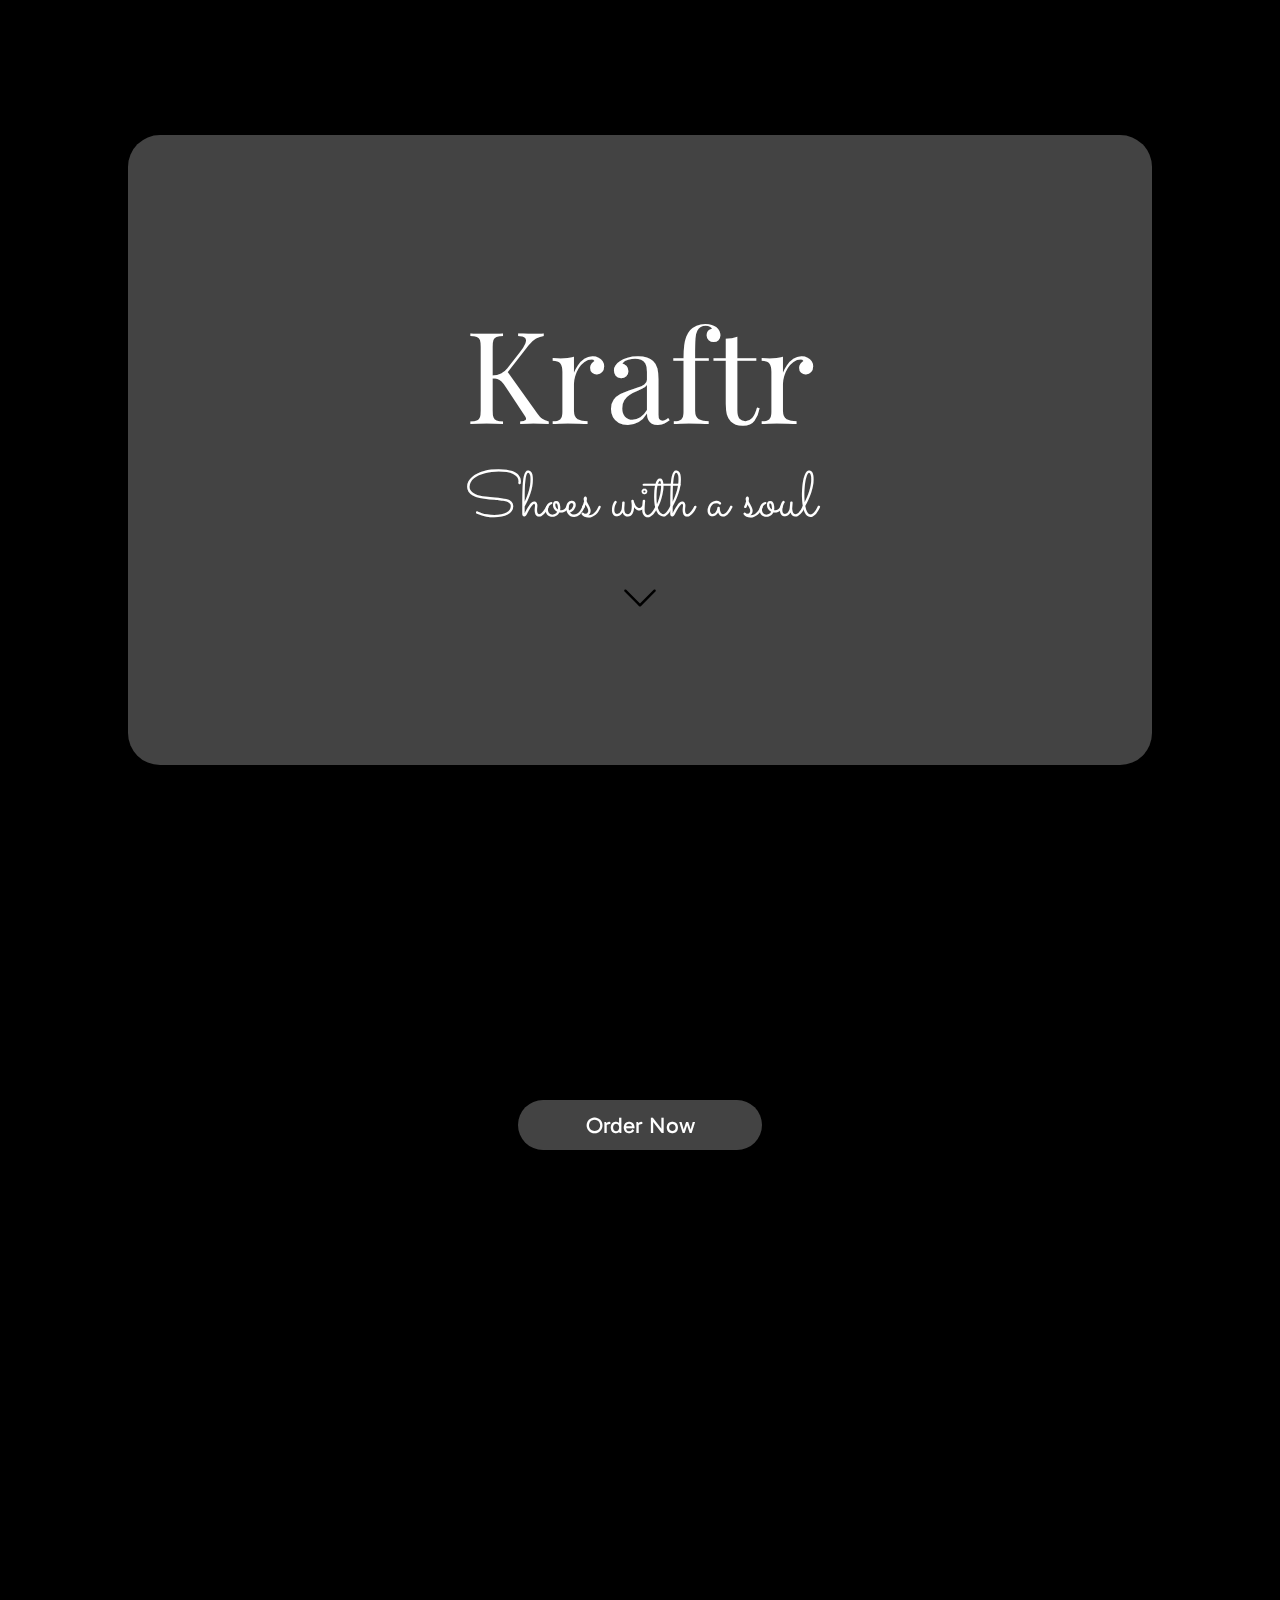
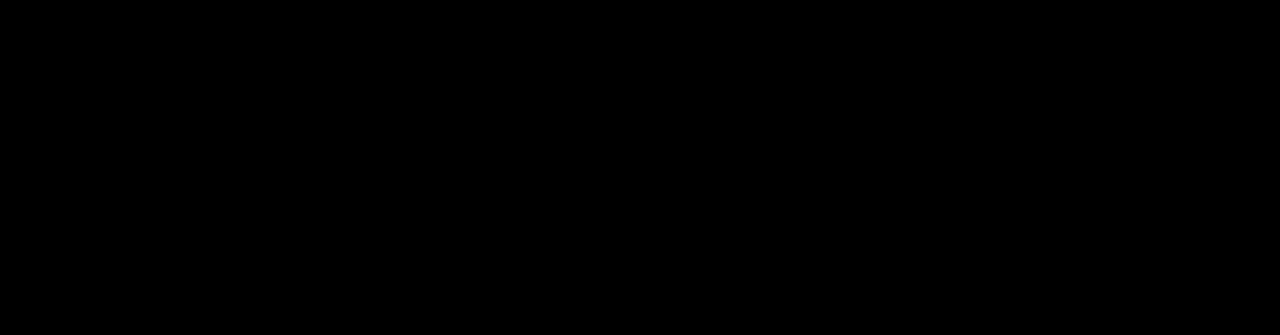
==== index.html @ 7fd2834c "working on form" ====
<!DOCTYPE html>
<html lang="en">
<head>
    <meta charset="UTF-8">
    <meta name="viewport" content="width=device-width, initial-scale=1.0">
    <title>Kraftr</title>
    <link rel="stylesheet" href="styles/index.css">
    <link rel="stylesheet" href="styles/util.css">
</head>
<body>
    <div class="splashscreen">

        <div class="splashwindow center glass rounded fadein">
            <div class="brandtitle fadeinleft">
                Kraftr
            </div>
            <div class="tagline fadeinright ">Shoes with a soul</div>
            <img src="sources/downarrow.svg" alt="" class="fadeintop bounce">
            
    </div>
    <div class="secondscreen center">
        <a href="order.html"><button class="order center rounded glass grow fadein">Order Now</button></a>
    </div>

</div>
</body>
</html>
---- styles/index.css ----
.splashscreen {
    background-image: url(../sources/IMG_9690.jpg);
    background-size: cover;
    background-position: center;
    background-repeat: no-repeat;
    background-attachment: fixed;
    width: 100%;
    z-index: -1;
    height: 200vh;
    padding-top: 15vh;
}

div > div.splashwindow{ 
    width: 80vw;
    height: 70vh;

    margin-bottom: 15vh;
    display: flex;
    justify-content: space-evenly;
    flex-direction: column;
    justify-content: center;
    align-items: center;

}
.brandtitle{
    font-size: clamp(5rem, 10vw, 10rem);
    text-align: center;
    font-family: Playfair Display;

}
.tagline{
    font-size: clamp(50px, 5vw, 100PX);
    font-family: sacramento;
}
.splashwindow img{
    width: 2rem;
    margin-top: 2rem;
    filter: sepia(1);
    position: relative;
    
}
.secondscreen{
    background-attachment: fixed;
    height: 50vh;
    width: 100vw;
    background-color: rgba(0, 0, 0, 0);
    z-index: -1;
    align-items: center;
    display: grid;
    text-align: center;
}
/*

    </div>
    </div>
*{
    margin: 0rem;
    padding: 0px;
}

body{
    background-color: #598F7F;
    height: 100vh;
    width: 100vw;
}
.outerwrapper{
    width: 100vh;
    height: 100vw;
    transform: rotate(-90deg) translateX(-100vh);
    transform-origin: top left;
    overflow-y: scroll;
    overflow-x: hidden;
    position: absolute;
}
.innerwrapper{
    transform: rotate(90deg) translateY(-100vh);
    transform-origin: top left;
    scroll-snap-type: x mandatory;
}
.slide {
    width: 100vw;
    height: 100vh;
    display: flex;
    align-items: center;
    scroll-snap-align: start;
}
.innerwrapper {
    display: flex;
    flex-direction: row;
    width: 400vw;
}
.one {
    background-image: url(../sources/1.jpg);
    background-size: cover;
    background-repeat: no-repeat;
    
}.two {background:#755851;}.three {background: #598F7F;}.four {background: #C5D8A4;}

.window{
    width: 80vw;
    height: 70vh;
    margin: auto;
    background-color: rgba(255, 255, 255, .15);  
    backdrop-filter: blur(5px);
    border-radius: 2rem;
    display: flex;
    justify-content: center;
    align-items: center;
    color: whitesmoke;
}
.brandtitle{
    font-size: clamp(5rem, 10vw, 10rem);
    text-align: center;
    font-family: Playfair Display;
}
.tagline{
    font-size: clamp(50px, 5vw, 100PX);
    font-family: sacramento;
}
.splash{
    display: flex;
    justify-content: space-evenly;
    flex-direction: column;

}
button{
    width: clamp(150px, 19vw, 250px);
    height: clamp(50px, 5vh, 71px);
    background-color: black;
    border-width: 0px;
    border-radius: 10px;
    color: wheat;
    font-family: Gabarito;
    font-size: 1.4rem;
}*?
---- styles/util.css ----
@import url('https://fonts.googleapis.com/css2?family=Fira+Sans&family=Gabarito:wght@400;500&family=Lora&family=Martian+Mono&family=Pixelify+Sans&family=Playfair+Display:ital,wght@0,400;1,600&family=Sacramento&display=swap');

*{
    transition: all 0.2s ease-in-out;
}

:root{
    --bgcolor: #000000;
    --fontcolor: #ffffff;
    --glasscolor: #84848482;
}

body{
    margin: 0px;
    padding: 0px;
    background-color: var(--bgcolor);
    height: 100vh;
    width: 100vw;
    color: var(--fontcolor);
}
.center{
    margin-right: auto;
    margin-left: auto;
}
.glass{
    background-color: var(--glasscolor);
    backdrop-filter: blur(5px);
}
.rounded{
    border-radius: 2rem;
    border-width: 0px;
}
.fadeinleft{
    animation: fadeinleft 2s ease-in-out both;
}
.fadeinright{
    animation: fadeinright 2s ease-in-out both;
}
.fadeintop{
    animation: fadeintop 2s ease-in-out both;
}
.fadein{
    animation: fadein 2s ease-in-out  both;
}
@keyframes fadeinleft {
    0% {
        opacity: 0;
        transform: scale(0.8) translateX(-100px);
    }
    100%{
        opacity: 1;

        transform: scale(1) translateX(0px);
    }
}
@keyframes fadeinright {
    0% {
        opacity: 0;
        transform: scale(0.8) translateX(100px);
    }
    100%{
        opacity: 1;
        transform: scale(1) translateX(0px);
    }
}
@keyframes fadeintop {
    0% {
        opacity: 0;
        transform: scale(0.8) translateY(100px);
    }
    100%{
        opacity: 1;
        transform: scale(1) translateY(0px);
    }
}
@keyframes fadein {
    0% {
        opacity: 0;
        transform: scale(0.8);
    }
    100%{
        opacity: 1;
        transform: scale(1) ;
    }
}
button.grow:hover{
    transform: scale(1.1);
}
button.grow:hover{
    transform: scale(1.1);
}
button{
    width: clamp(150px, 19vw, 250px);
    height: clamp(50px, 5vh, 71px);
    background-color: var(--bgcolor);
    border-width: 0px;
    color: var(--fontcolor);
    font-family: Gabarito;
    font-size: 1.4rem;
    transition: ease-in-out 0.25s;
    /* position: relative; */
}
button:hover{
    color: var(--bgcolor);
    background-color: var(--fontcolor);
}

.bounce{
    animation: bounce 1s ease-in-out 3s infinite;
}
@keyframes bounce {
    0%{
        transform: translateY(0px);
    }
    33%{
        transform: translateY(-10px);
    }
    66%{
        transform: translateY(10px);
    }
    100%{
        transform: translateY(0px);
    }
}
.nomarginnopad{
    margin: 0;
    padding: 0;
}
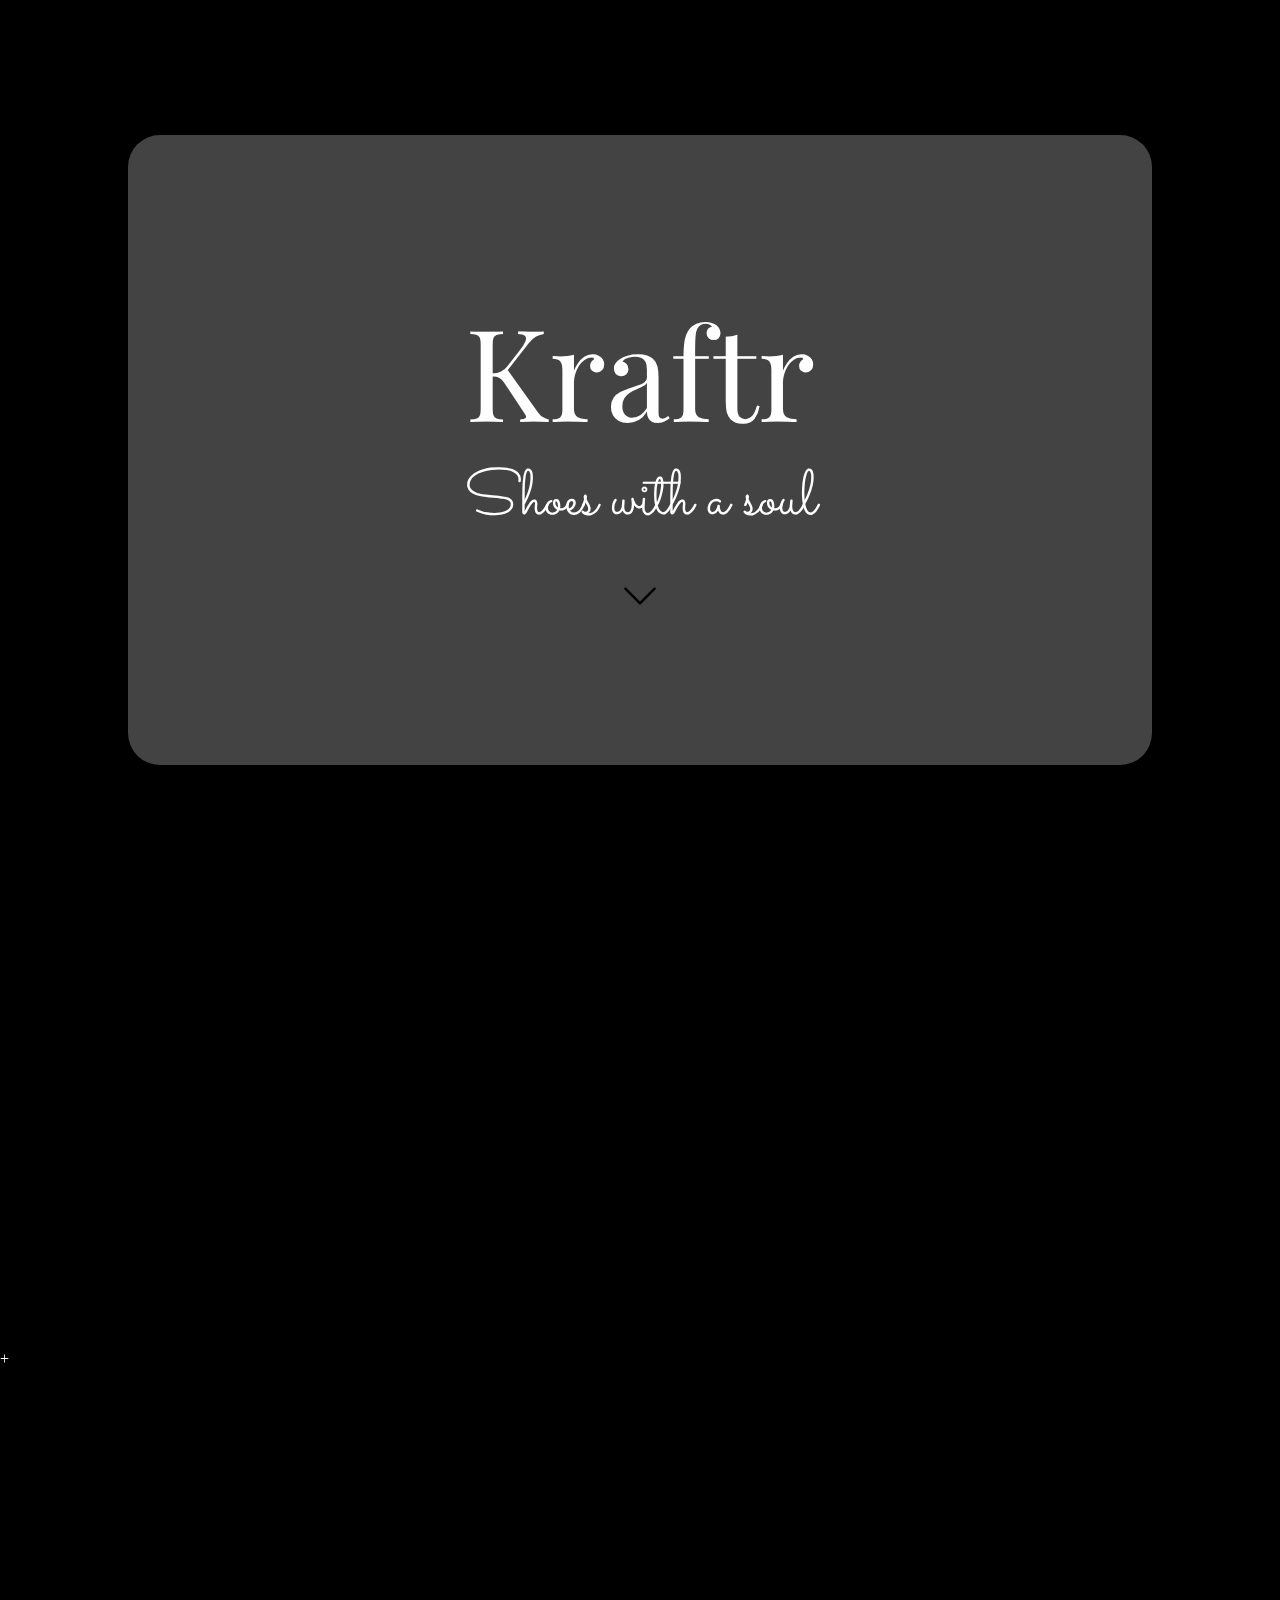
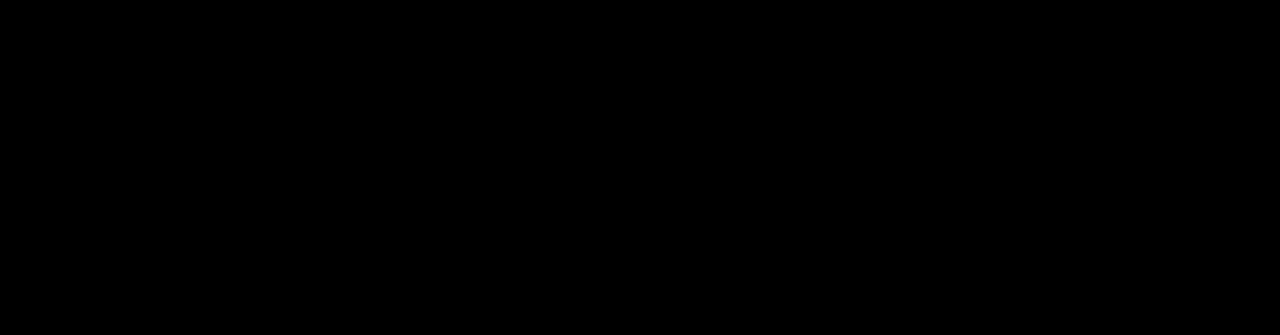
==== commit a8b5ab72: "smoother animations" ====
--- a/index.html
+++ b/index.html
@@ -6,22 +6,24 @@
     <title>Kraftr</title>
     <link rel="stylesheet" href="styles/index.css">
     <link rel="stylesheet" href="styles/util.css">
+    <script defer src="scripts/index.js"></script>
 </head>
 <body>
-    <div class="splashscreen">
+    <div class="splashscreen"> <!--This is the div that contains the background image-->
 
-        <div class="splashwindow center glass rounded fadein">
+        <div class="splashwindow center glass rounded hidden">
             <div class="brandtitle fadeinleft">
                 Kraftr
             </div>
             <div class="tagline fadeinright ">Shoes with a soul</div>
-            <img src="sources/downarrow.svg" alt="" class="fadeintop bounce">
+            <a href="/index.html#secondscreen"><img src="sources/downarrow.svg" alt="" class="fadeintop bounce"></a>
             
     </div>
-    <div class="secondscreen center">
-        <a href="order.html"><button class="order center rounded glass grow fadein">Order Now</button></a>
+    <div class="secondscreen center hidden" id="secondscreen"><!--Transparent scrollable div that only contains the order button-->
+        <a href="orderform.html"><button class="order center rounded glass grow hidden">Order Now</button></a>
     </div>
 
+    +
 </div>
 </body>
 </html>--- a/styles/index.css
+++ b/styles/index.css
@@ -1,6 +1,4 @@
-
-
-.splashscreen {
+.splashscreen {/* The splashscreen is a div with a zindex of -, i.e, under all other elements. It has a background of an image, and the link is above, if you want to change it. */
     background-image: url(../sources/IMG_9690.jpg);
     background-size: cover;
     background-position: center;
@@ -34,14 +32,14 @@
     font-size: clamp(50px, 5vw, 100PX);
     font-family: sacramento;
 }
-.splashwindow img{
+.splashwindow img{   /* This selector works for the down arrow png under  the tagline */
     width: 2rem;
     margin-top: 2rem;
     filter: sepia(1);
     position: relative;
-    
+ 
 }
-.secondscreen{
+.secondscreen{    /* This selector works for the transparent lower window with the order button */
     background-attachment: fixed;
     height: 50vh;
     width: 100vw;
@@ -50,11 +48,9 @@
     align-items: center;
     display: grid;
     text-align: center;
+
 }
-/*
-
-    </div>
-    </div>
+/*  Here is some archived code with values you can use as jumping off points.
 *{
     margin: 0rem;
     padding: 0px;
--- a/styles/util.css
+++ b/styles/util.css
@@ -1,15 +1,22 @@
+/* This file is an external utility css. remember to link to all webpages. only the most barebones css is written here. and remember to modularise any styles you put here. ex. you should be able to give class ="glass rounded center" and the element will behave so. try to keep reusable css here. */
+
+/* DO NOT modify any styles already here without notifying me. but you are allowed to add new classes and styles as you see fit. */
 @import url('https://fonts.googleapis.com/css2?family=Fira+Sans&family=Gabarito:wght@400;500&family=Lora&family=Martian+Mono&family=Pixelify+Sans&family=Playfair+Display:ital,wght@0,400;1,600&family=Sacramento&display=swap');
+/*Importing fonts from google fonts. If you need to add a new font then you need to make sure the fonts mentioned here are also added. */
 
 *{
     transition: all 0.2s ease-in-out;
 }
-
+/* This property causes all elements to smoothly transition between two states */
 :root{
     --bgcolor: #000000;
     --fontcolor: #ffffff;
     --glasscolor: #84848482;
 }
-
+html {
+    scroll-behavior: smooth;
+  }
+/* Enables smooth scroll when a button is clicked to go to a section */
 body{
     margin: 0px;
     padding: 0px;
@@ -22,6 +29,11 @@
     margin-right: auto;
     margin-left: auto;
 }
+.centertext{
+    text-align: center;
+    vertical-align: middle;
+}
+
 .glass{
     background-color: var(--glasscolor);
     backdrop-filter: blur(5px);
@@ -32,17 +44,7 @@
 }
 .fadeinleft{
     animation: fadeinleft 2s ease-in-out both;
-}
-.fadeinright{
-    animation: fadeinright 2s ease-in-out both;
-}
-.fadeintop{
-    animation: fadeintop 2s ease-in-out both;
-}
-.fadein{
-    animation: fadein 2s ease-in-out  both;
-}
-@keyframes fadeinleft {
+}@keyframes fadeinleft {
     0% {
         opacity: 0;
         transform: scale(0.8) translateX(-100px);
@@ -53,7 +55,9 @@
         transform: scale(1) translateX(0px);
     }
 }
-@keyframes fadeinright {
+.fadeinright{
+    animation: fadeinright 2s ease-in-out both;
+}@keyframes fadeinright {
     0% {
         opacity: 0;
         transform: scale(0.8) translateX(100px);
@@ -63,7 +67,9 @@
         transform: scale(1) translateX(0px);
     }
 }
-@keyframes fadeintop {
+.fadeintop{
+    animation: fadeintop 2s ease-in-out both;
+}@keyframes fadeintop {
     0% {
         opacity: 0;
         transform: scale(0.8) translateY(100px);
@@ -73,7 +79,9 @@
         transform: scale(1) translateY(0px);
     }
 }
-@keyframes fadein {
+.fadein{
+    animation: fadein 2s ease-in-out  both;
+}@keyframes fadein {
     0% {
         opacity: 0;
         transform: scale(0.8);
@@ -83,12 +91,11 @@
         transform: scale(1) ;
     }
 }
+
 button.grow:hover{
     transform: scale(1.1);
 }
-button.grow:hover{
-    transform: scale(1.1);
-}
+
 button{
     width: clamp(150px, 19vw, 250px);
     height: clamp(50px, 5vh, 71px);
@@ -107,8 +114,7 @@
 
 .bounce{
     animation: bounce 1s ease-in-out 3s infinite;
-}
-@keyframes bounce {
+}@keyframes bounce {
     0%{
         transform: translateY(0px);
     }
@@ -125,4 +131,15 @@
 .nomarginnopad{
     margin: 0;
     padding: 0;
+}
+.hidden{
+    opacity: 0;
+    transition: all 1s;
+    transform: translateX(-100px);
+    filter: blur(10px);
+}
+.show{
+    opacity: 1;
+    transform: translateX(0px);
+    filter: blur(0px);
 }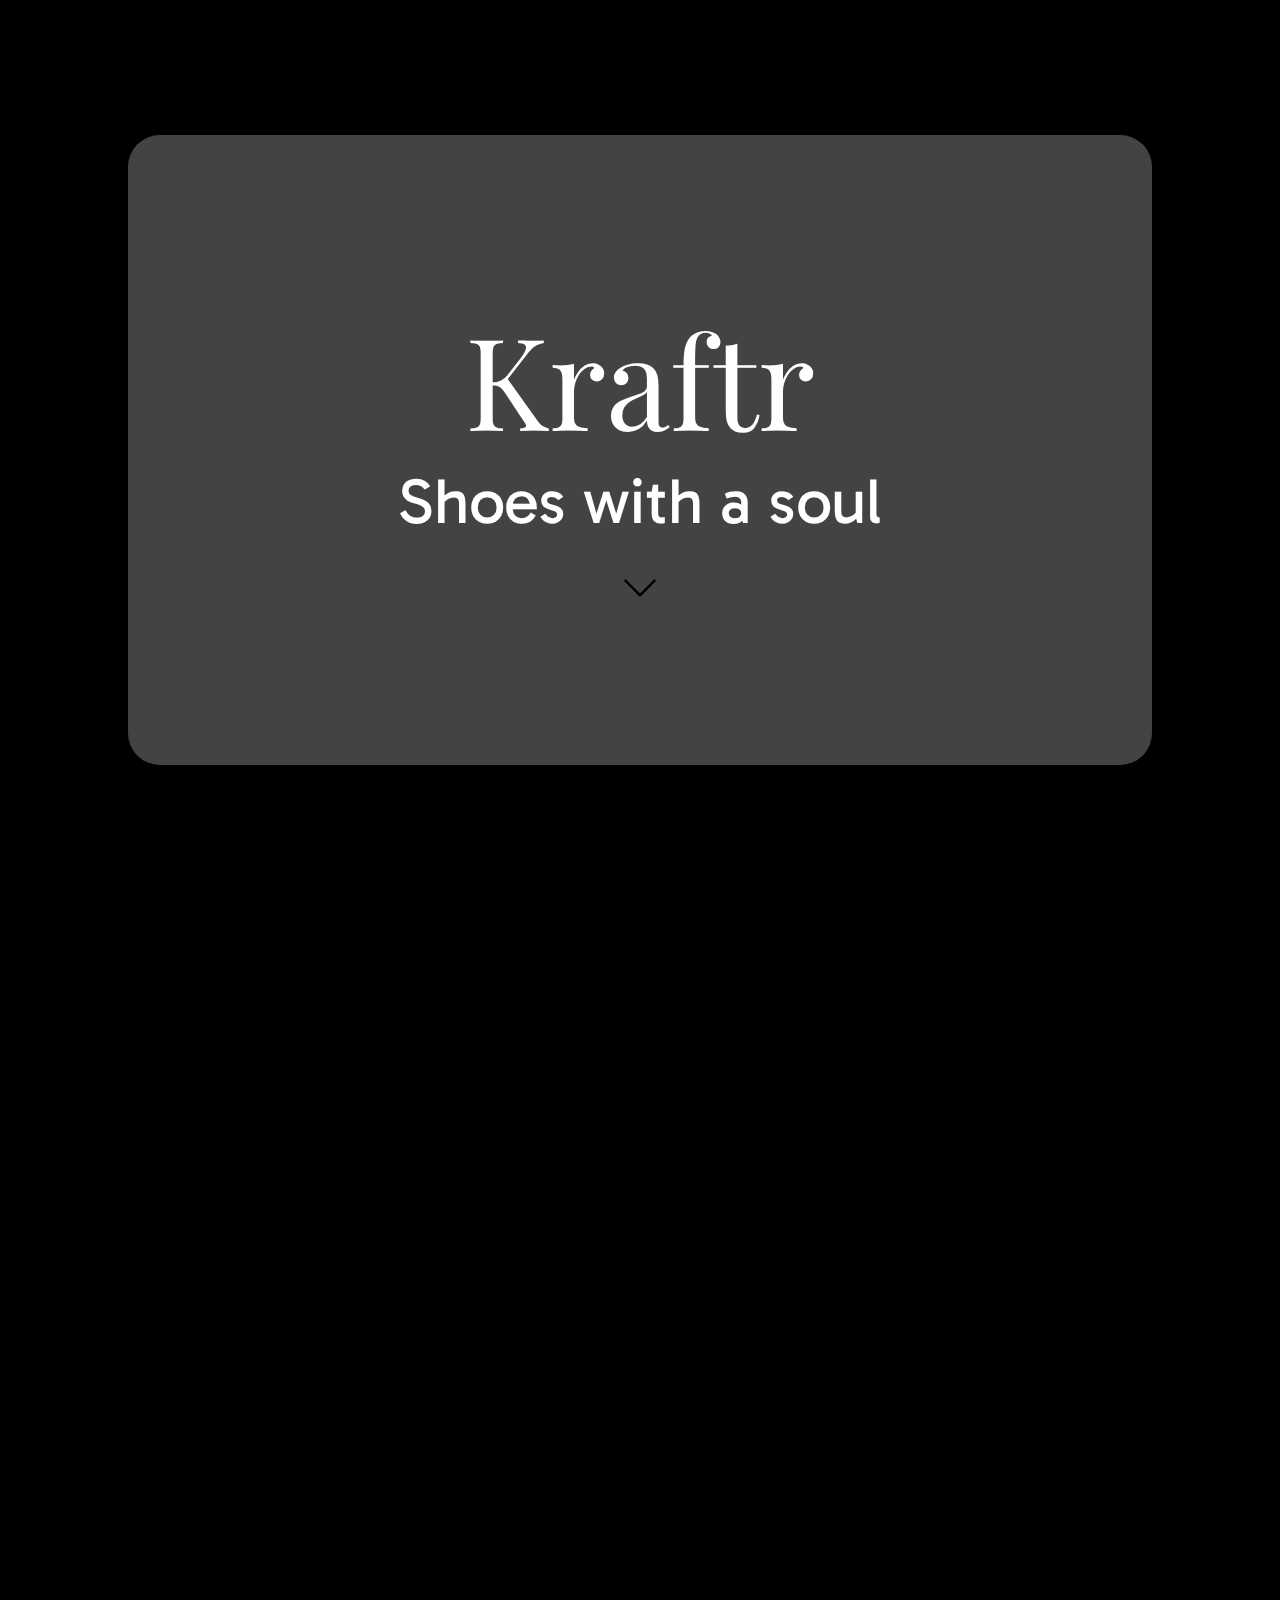
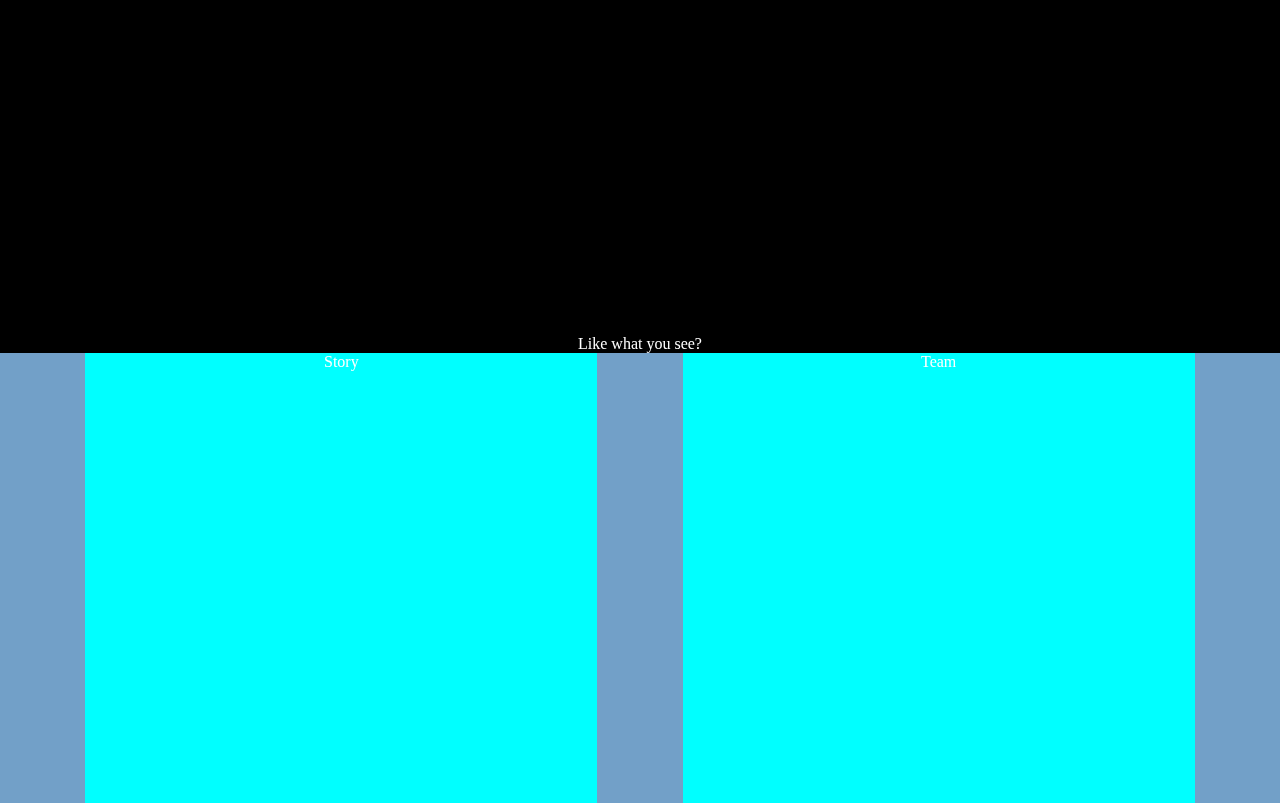
==== commit ef7e8adf: "class list and scroll down button" ====
--- a/index.html
+++ b/index.html
@@ -11,19 +11,22 @@
 <body>
     <div class="splashscreen"> <!--This is the div that contains the background image-->
 
-        <div class="splashwindow center glass rounded hidden">
-            <div class="brandtitle fadeinleft">
-                Kraftr
-            </div>
-            <div class="tagline fadeinright ">Shoes with a soul</div>
-            <a href="/index.html#secondscreen"><img src="sources/downarrow.svg" alt="" class="fadeintop bounce"></a>
-            
+            <div class="splashwindow center glass rounded hidden child">
+                <div class="brandtitle fadeinleft">
+                    Kraftr
+                </div>
+                <div class="tagline fadeinright ">Shoes with a soul</div>
+                <a href="/index.html#secondscreen"><img src="sources/downarrow.svg" alt="" class="fadeintop bounce"></a>
+                
+        </div>
+        <div class="secondscreen center hidden child" id="secondscreen"><!--Transparent scrollable div that only contains the order button-->
+            <a href="orderform.html"><button class="order center rounded glass grow hidden">Order Now</button></a>
+        </div>
     </div>
-    <div class="secondscreen center hidden" id="secondscreen"><!--Transparent scrollable div that only contains the order button-->
-        <a href="orderform.html"><button class="order center rounded glass grow hidden">Order Now</button></a>
+    <div class="center centertext">Like what you see?</div>
+    <div class="storyandteam">
+        <div class="storypanel centertext">Story</div>
+        <div class="teampanel centertext">Team</div>
     </div>
-
-    +
-</div>
 </body>
 </html>--- a/styles/index.css
+++ b/styles/index.css
@@ -30,7 +30,7 @@
 }
 .tagline{
     font-size: clamp(50px, 5vw, 100PX);
-    font-family: sacramento;
+    font-family: gabarito;
 }
 .splashwindow img{   /* This selector works for the down arrow png under  the tagline */
     width: 2rem;
@@ -49,6 +49,18 @@
     display: grid;
     text-align: center;
 
+}
+.storyandteam{
+    display: flex;
+    justify-content: space-evenly;
+    background-color: rgb(114, 160, 200);
+}
+.storyandteam > div{
+    width: 40vw;
+    height: 50vh;
+    background-color: aqua;
+    justify-content: center;
+    text-align: center;
 }
 /*  Here is some archived code with values you can use as jumping off points.
 *{
--- a/styles/util.css
+++ b/styles/util.css
@@ -142,4 +142,4 @@
     opacity: 1;
     transform: translateX(0px);
     filter: blur(0px);
-}+}
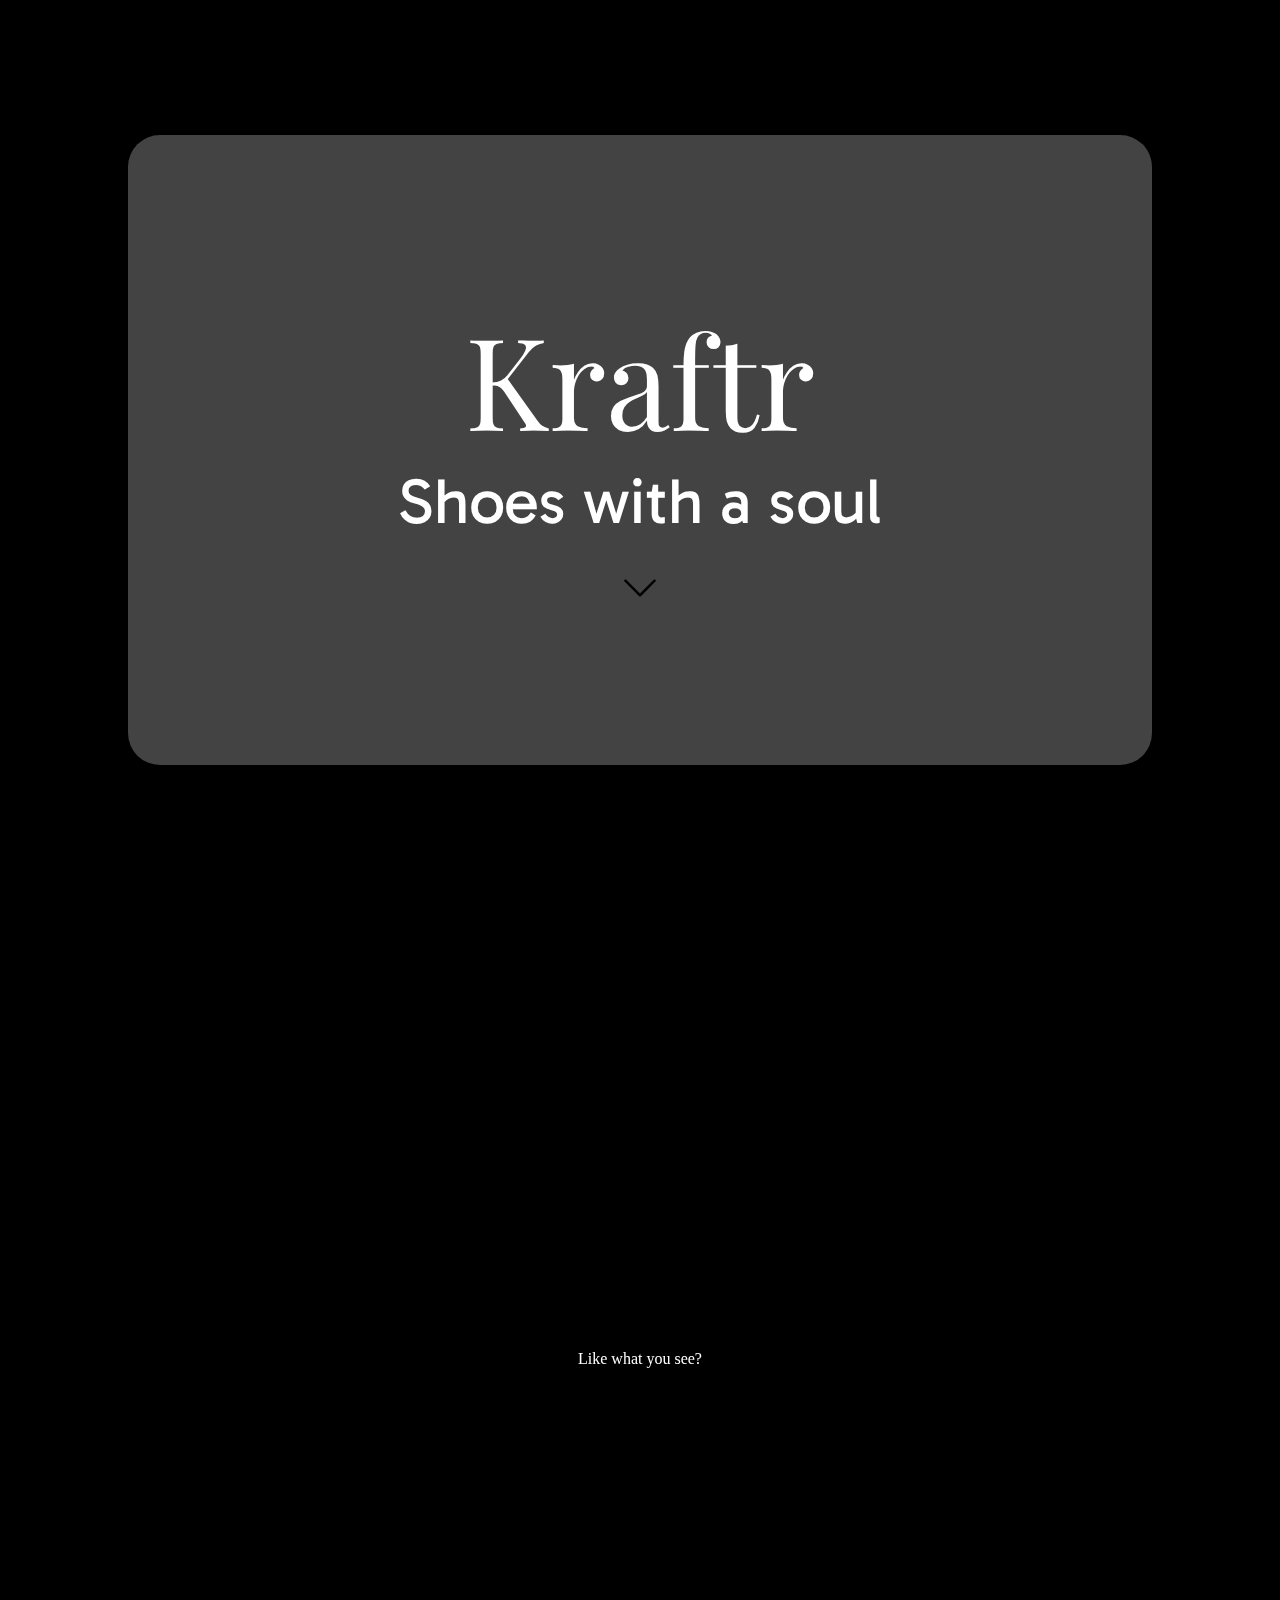
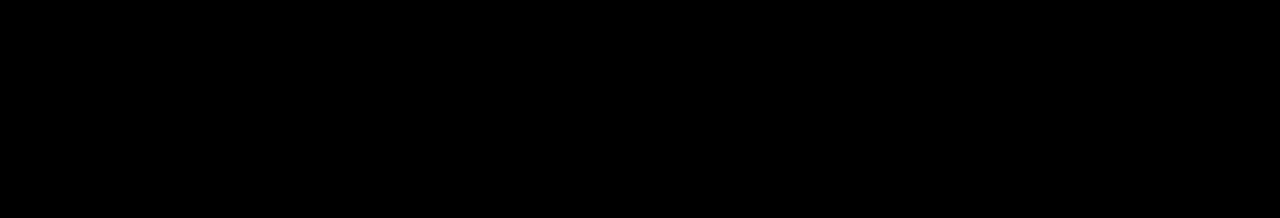
==== commit 0fa1c668: "working on animations" ====
--- a/index.html
+++ b/index.html
@@ -9,9 +9,9 @@
     <script defer src="scripts/index.js"></script>
 </head>
 <body>
-    <div class="splashscreen"> <!--This is the div that contains the background image-->
-
-            <div class="splashwindow center glass rounded hidden child">
+    <div class="splashscreen hidden img"> <!--This is the div that contains the background image-->
+    </div>
+            <div class="splashwindow center glass rounded hidden top">
                 <div class="brandtitle fadeinleft">
                     Kraftr
                 </div>
@@ -19,14 +19,15 @@
                 <a href="/index.html#secondscreen"><img src="sources/downarrow.svg" alt="" class="fadeintop bounce"></a>
                 
         </div>
-        <div class="secondscreen center hidden child" id="secondscreen"><!--Transparent scrollable div that only contains the order button-->
-            <a href="orderform.html"><button class="order center rounded glass grow hidden">Order Now</button></a>
+        <div class="secondscreen center" id="secondscreen"><!--Transparent scrollable div that only contains the order button-->
+            <a href="orderform.html"><button class="order center rounded glass grow hidden bottom">Order Now</button></a>
         </div>
-    </div>
-    <div class="center centertext">Like what you see?</div>
-    <div class="storyandteam">
-        <div class="storypanel centertext">Story</div>
-        <div class="teampanel centertext">Team</div>
-    </div>
+        <div class="center centertext">Like what you see?</div>
+        <div class="storyandteam">
+            <div class="panel centertext glass rounded center hidden left">Story</div>
+            <div class="panel centertext glass rounded center hidden right">Team</div>
+        </div>
+
+
 </body>
 </html>--- a/styles/index.css
+++ b/styles/index.css
@@ -1,19 +1,31 @@
 .splashscreen {/* The splashscreen is a div with a zindex of -, i.e, under all other elements. It has a background of an image, and the link is above, if you want to change it. */
     background-image: url(../sources/IMG_9690.jpg);
-    background-size: cover;
     background-position: center;
     background-repeat: no-repeat;
     background-attachment: fixed;
     width: 100%;
     z-index: -1;
-    height: 200vh;
-    padding-top: 15vh;
+    height: 100vh;
+    position: fixed;
+    top: 0; left: 0;
+    transition: all 15s ;
 }
-
-div > div.splashwindow{ 
+@media screen and (width <768px) {
+    .splashscreen{
+        background-size: cover;
+        left: -50;
+    }
+}
+@media screen and (width >=768px) {
+    .splashscreen{
+        background-size: 120%;
+        left: -50;
+    }
+}
+div.splashwindow{ 
     width: 80vw;
     height: 70vh;
-
+    margin-top: 15vh;
     margin-bottom: 15vh;
     display: flex;
     justify-content: space-evenly;
@@ -29,7 +41,7 @@
 
 }
 .tagline{
-    font-size: clamp(50px, 5vw, 100PX);
+    font-size: clamp(30px, 5vw, 100PX);
     font-family: gabarito;
 }
 .splashwindow img{   /* This selector works for the down arrow png under  the tagline */
@@ -53,15 +65,13 @@
 .storyandteam{
     display: flex;
     justify-content: space-evenly;
-    background-color: rgb(114, 160, 200);
+    background-color: rgba(255, 255, 255, 0);
 }
 .storyandteam > div{
     width: 40vw;
     height: 50vh;
-    background-color: aqua;
-    justify-content: center;
-    text-align: center;
 }
+
 /*  Here is some archived code with values you can use as jumping off points.
 *{
     margin: 0rem;
--- a/styles/util.css
+++ b/styles/util.css
@@ -3,6 +3,21 @@
 /* DO NOT modify any styles already here without notifying me. but you are allowed to add new classes and styles as you see fit. */
 @import url('https://fonts.googleapis.com/css2?family=Fira+Sans&family=Gabarito:wght@400;500&family=Lora&family=Martian+Mono&family=Pixelify+Sans&family=Playfair+Display:ital,wght@0,400;1,600&family=Sacramento&display=swap');
 /*Importing fonts from google fonts. If you need to add a new font then you need to make sure the fonts mentioned here are also added. */
+/* Classlist:
+center
+centertext
+glass
+rounded
+fadeinleft
+fadeinright
+fadeintop
+fadein
+button.grow
+button
+bounce
+nomarginnopad
+hidden & show -- for animating on scroll
+*/
 
 *{
     transition: all 0.2s ease-in-out;
@@ -134,12 +149,28 @@
 }
 .hidden{
     opacity: 0;
-    transition: all 1s;
+    transition: all 1s 0.2s;
+    transform: scale(0.7);
+    filter: blur(10px);
+}
+.img{
+    transform: scale(1);
+}
+.right{
+    transform: translateX(100px);
+}
+.left{
     transform: translateX(-100px);
-    filter: blur(10px);
+}
+.top{
+    transform: translateY(-100px);
+}
+.bottom{
+    transform: translateY(100px);
 }
 .show{
     opacity: 1;
-    transform: translateX(0px);
+    transform: translateX(0px) scale(1);
     filter: blur(0px);
+    
 }
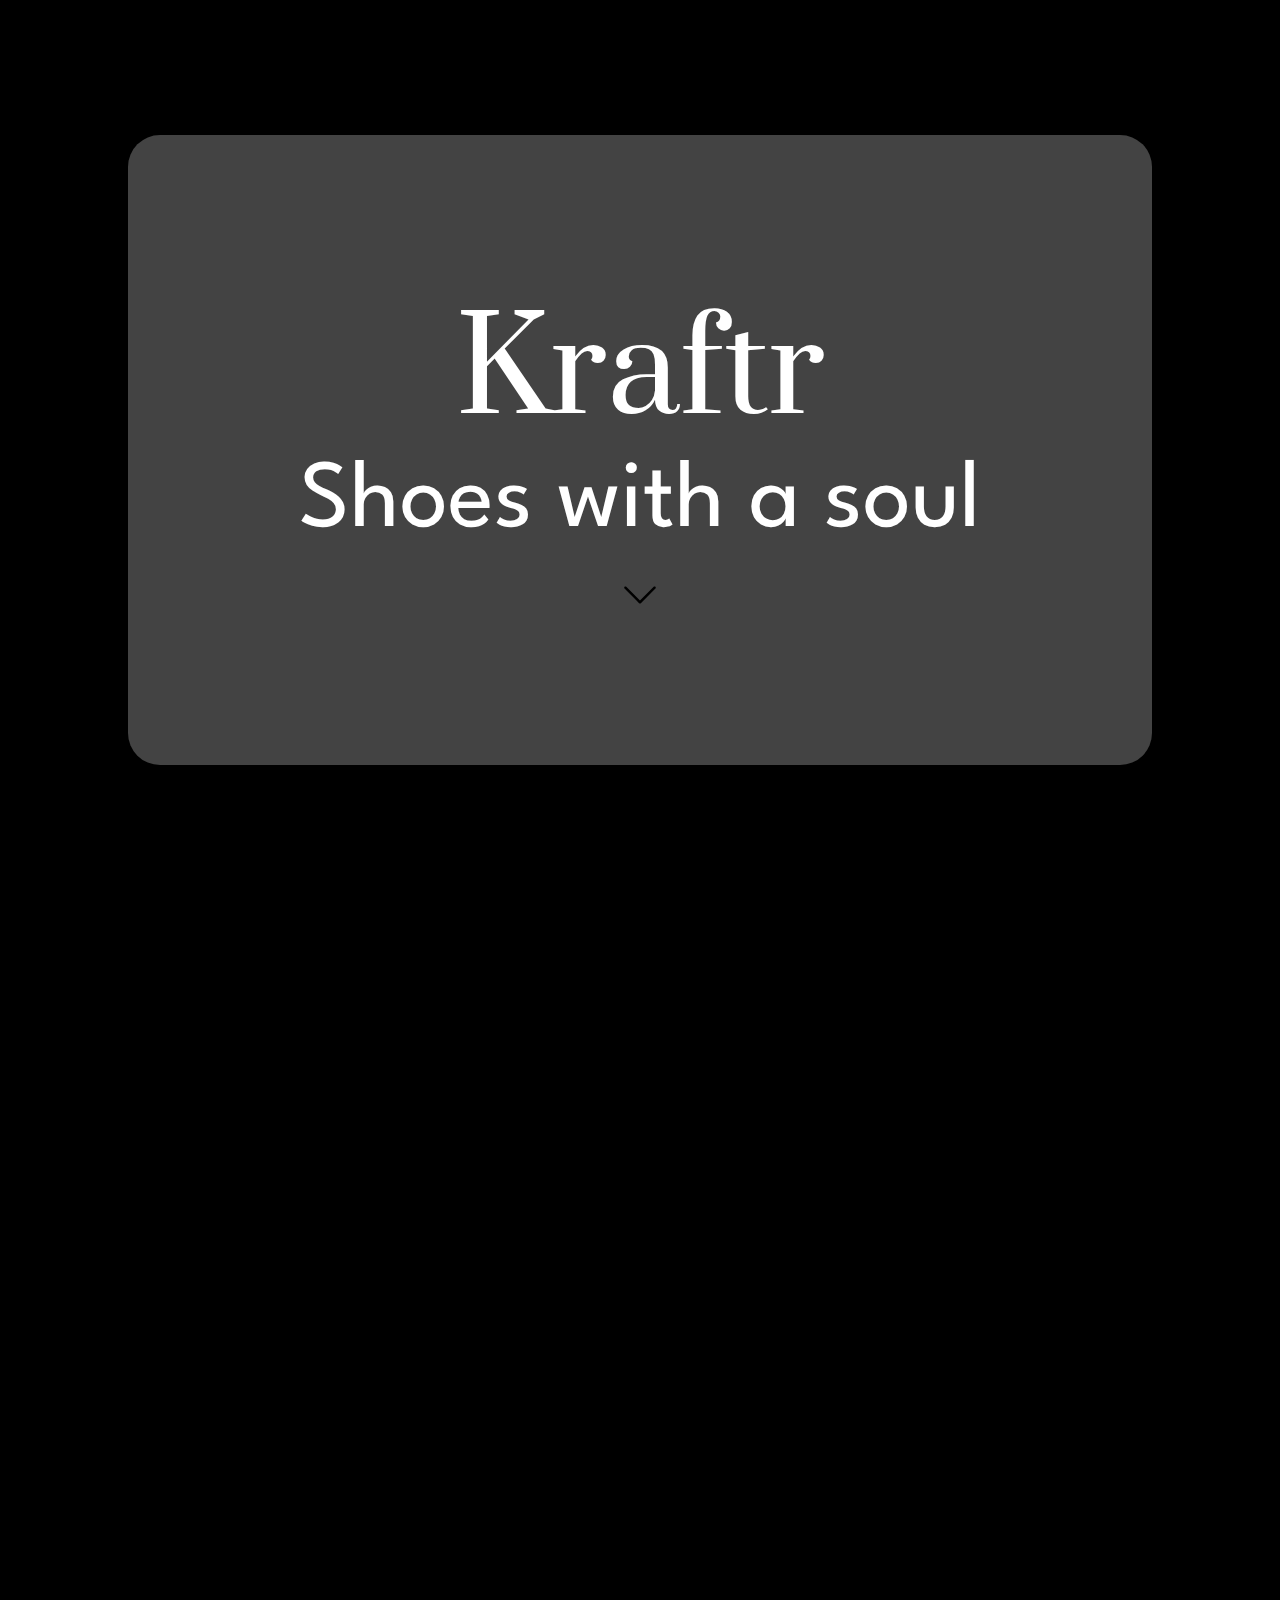
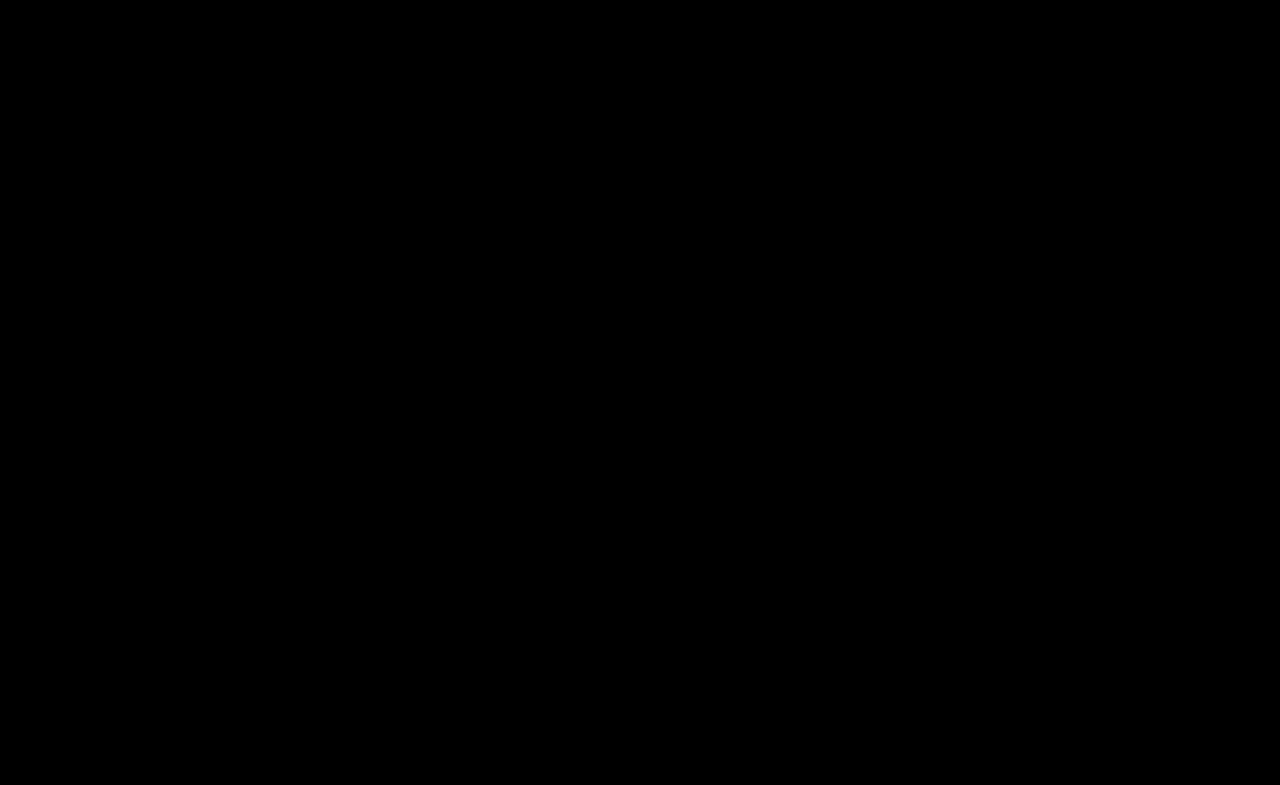
==== commit 02ffe2c0: "image gallery done" ====
--- a/index.html
+++ b/index.html
@@ -1,33 +1,70 @@
 <!DOCTYPE html>
 <html lang="en">
+
 <head>
     <meta charset="UTF-8">
     <meta name="viewport" content="width=device-width, initial-scale=1.0">
     <title>Kraftr</title>
     <link rel="stylesheet" href="styles/index.css">
     <link rel="stylesheet" href="styles/util.css">
-    <script defer src="scripts/index.js"></script>
+    <script defer src="scripts/util.js"></script>
 </head>
+
 <body>
     <div class="splashscreen hidden img"> <!--This is the div that contains the background image-->
     </div>
-            <div class="splashwindow center glass rounded hidden top">
-                <div class="brandtitle fadeinleft">
-                    Kraftr
-                </div>
-                <div class="tagline fadeinright ">Shoes with a soul</div>
-                <a href="/index.html#secondscreen"><img src="sources/downarrow.svg" alt="" class="fadeintop bounce"></a>
-                
+    <div class="splashwindow center glass rounded hidden top">
+        <div class="herotext fadeinleft">
+            Kraftr
         </div>
-        <div class="secondscreen center" id="secondscreen"><!--Transparent scrollable div that only contains the order button-->
-            <a href="orderform.html"><button class="order center rounded glass grow hidden bottom">Order Now</button></a>
+        <div class="bigbodytext fadeinright ">Shoes with a soul</div>
+        <a href="/index.html#secondscreen"><img src="sources/downarrow.svg" alt="" class="fadeintop bounce">
+        </a>
+    </div>
+    <div class="secondscreen center" id="secondscreen">
+        <!--Transparent scrollable div that only contains the order button-->
+        <a href="orderform.html"><button class="order bodytext center rounded glass grow hidden bottom">Order
+                Now</button></a>
+    </div>
+    <div class="container">
+        <div class="gallery centertext bodytext">
+            <div class="imgbox"></div>
+            <div class="imgbox"></div>
+            <div class="imgbox"></div>
+            <div class="imgbox"></div>
+            <div class="imgbox"></div>
         </div>
-        <div class="center centertext">Like what you see?</div>
+    </div>
+
+
+
+
+
+    <!-- Commented out to wait for content
+        
         <div class="storyandteam">
-            <div class="panel centertext glass rounded center hidden left">Story</div>
-            <div class="panel centertext glass rounded center hidden right">Team</div>
-        </div>
+        <a href="story.html">
+            <div class="panel centertext glass rounded center hidden left ">
+                <img src="https://images.unsplash.com/photo-1697564070857-58a1a1318abc?auto=format&fit=crop&q=80&w=1632&ixlib=rb-4.0.3&ixid=M3wxMjA3fDB8MHxwaG90by1wYWdlfHx8fGVufDB8fHx8fA%3D%3D"
+                    alt="" class="rounded">
+                <div class="bigbodytext">Story</div>
+                <div class="bodytext centertext">Our history</div>
+            </div>
+        </a>
+        <a href="story.html">
+
+            <div class="panel centertext glass rounded center hidden right ">
+                <img src="https://images.unsplash.com/photo-1697564070857-58a1a1318abc?auto=format&fit=crop&q=80&w=1632&ixlib=rb-4.0.3&ixid=M3wxMjA3fDB8MHxwaG90by1wYWdlfHx8fGVufDB8fHx8fA%3D%3D"
+                    alt="" class="rounded">
+                <div class="bigbodytext">Team</div>
+
+                <div class="bodytext centertext">About us</div>
+
+            </div>
+        </a>
+    </div> -->
 
 
 </body>
+
 </html>--- a/styles/index.css
+++ b/styles/index.css
@@ -1,28 +1,21 @@
-.splashscreen {/* The splashscreen is a div with a zindex of -, i.e, under all other elements. It has a background of an image, and the link is above, if you want to change it. */
+.splashscreen {
+    /* The splashscreen is a div with a zindex of -, i.e, under all other elements. It has a background of an image, and the link is above, if you want to change it. */
     background-image: url(../sources/IMG_9690.jpg);
     background-position: center;
     background-repeat: no-repeat;
     background-attachment: fixed;
+    background-size: cover;
     width: 100%;
     z-index: -1;
     height: 100vh;
     position: fixed;
-    top: 0; left: 0;
-    transition: all 15s ;
+    top: 0;
+    left: 0;
+    animation: fadein 3s;
+    transition: all 2s;
 }
-@media screen and (width <768px) {
-    .splashscreen{
-        background-size: cover;
-        left: -50;
-    }
-}
-@media screen and (width >=768px) {
-    .splashscreen{
-        background-size: 120%;
-        left: -50;
-    }
-}
-div.splashwindow{ 
+
+div.splashwindow {
     width: 80vw;
     height: 70vh;
     margin-top: 15vh;
@@ -34,24 +27,21 @@
     align-items: center;
 
 }
-.brandtitle{
-    font-size: clamp(5rem, 10vw, 10rem);
-    text-align: center;
-    font-family: Playfair Display;
+body{
+    height: 250vh;
+}
 
-}
-.tagline{
-    font-size: clamp(30px, 5vw, 100PX);
-    font-family: gabarito;
-}
-.splashwindow img{   /* This selector works for the down arrow png under  the tagline */
+.splashwindow img {
+    /* This selector works for the down arrow png under  the tagline */
     width: 2rem;
     margin-top: 2rem;
     filter: sepia(1);
     position: relative;
- 
+
 }
-.secondscreen{    /* This selector works for the transparent lower window with the order button */
+
+.secondscreen {
+    /* This selector works for the transparent lower window with the order button */
     background-attachment: fixed;
     height: 50vh;
     width: 100vw;
@@ -62,14 +52,64 @@
     text-align: center;
 
 }
-.storyandteam{
+
+.storyandteam {
     display: flex;
     justify-content: space-evenly;
     background-color: rgba(255, 255, 255, 0);
+    margin-bottom: 50vh;
 }
-.storyandteam > div{
+
+.storyandteam .panel {
     width: 40vw;
     height: 50vh;
+    display: flex;
+    justify-content: center;
+    flex-direction: column;
+    justify-content: space-evenly;
+
+
+}
+
+.storyandteam a img {
+    width: 50%;
+    margin: 0 auto;
+}
+
+.gallery{
+    display: flex;
+    align-items: center;
+    justify-content: center;
+}
+.gallery > .imgbox{
+    width: 10%;
+    height: 80vh;
+    background-color: black;
+    margin: 0.1vw;
+    border-radius: 15px;
+    background-image: url(../sources/shoegallery/PIC1__.png);
+    background-size: cover;
+    background-repeat: no-repeat;
+    transition: all 2s;
+}
+.imgbox:hover{
+    width: 80%;
+}
+.imgbox:nth-child(2){
+    background-image: url(../sources/shoegallery/PIC2__.png);
+    background-position: 20%;
+}
+.imgbox:nth-child(3){
+    background-image: url(../sources/shoegallery/PIC3__.png);
+    background-position: 40%;
+}
+.imgbox:nth-child(4){
+    background-image: url(../sources/shoegallery/PIC4__.png);
+    background-position: 60%;
+}
+.imgbox:nth-child(5){
+    background-image: url(../sources/shoegallery/PIC5__.png);
+    background-position: 80% 0%;
 }
 
 /*  Here is some archived code with values you can use as jumping off points.
--- a/styles/util.css
+++ b/styles/util.css
@@ -1,12 +1,13 @@
 /* This file is an external utility css. remember to link to all webpages. only the most barebones css is written here. and remember to modularise any styles you put here. ex. you should be able to give class ="glass rounded center" and the element will behave so. try to keep reusable css here. */
 
 /* DO NOT modify any styles already here without notifying me. but you are allowed to add new classes and styles as you see fit. */
-@import url('https://fonts.googleapis.com/css2?family=Fira+Sans&family=Gabarito:wght@400;500&family=Lora&family=Martian+Mono&family=Pixelify+Sans&family=Playfair+Display:ital,wght@0,400;1,600&family=Sacramento&display=swap');
+@import url('https://fonts.googleapis.com/css2?family=League+Spartan&family=Prata&display=swap');
 /*Importing fonts from google fonts. If you need to add a new font then you need to make sure the fonts mentioned here are also added. */
 /* Classlist:
 center
 centertext
 glass
+lightglass
 rounded
 fadeinleft
 fadeinright
@@ -16,7 +17,8 @@
 button
 bounce
 nomarginnopad
-hidden & show -- for animating on scroll
+text
+hidden (top left bottom right img as class specifiers) & show  -- for animating on scroll
 */
 
 *{
@@ -27,6 +29,7 @@
     --bgcolor: #000000;
     --fontcolor: #ffffff;
     --glasscolor: #84848482;
+    --lightglasscolor: #8484842f;
 }
 html {
     scroll-behavior: smooth;
@@ -36,8 +39,7 @@
     margin: 0px;
     padding: 0px;
     background-color: var(--bgcolor);
-    height: 100vh;
-    width: 100vw;
+
     color: var(--fontcolor);
 }
 .center{
@@ -53,6 +55,10 @@
     background-color: var(--glasscolor);
     backdrop-filter: blur(5px);
 }
+.lightglass{
+    background-color: var(--lightglasscolor);
+    backdrop-filter: blur(5px);
+}
 .rounded{
     border-radius: 2rem;
     border-width: 0px;
@@ -99,11 +105,11 @@
 }@keyframes fadein {
     0% {
         opacity: 0;
-        transform: scale(0.8);
-    }
-    100%{
-        opacity: 1;
-        transform: scale(1) ;
+;
+    }
+    100%{
+        opacity: 1;
+ ;
     }
 }
 
@@ -174,3 +180,23 @@
     filter: blur(0px);
     
 }
+.herotext{
+    font-size: clamp(2rem, 20vw, 8rem);
+    text-align: center;
+    font-family: Prata;
+}
+.bigbodytext{
+    font-size: clamp(1.5rem, 15vw, 6rem);
+    font-family: League Spartan;
+
+}
+.bodytext{
+    font-size: clamp(1rem, 2vw, 4rem);
+    font-family: League Spartan;
+    vertical-align: middle;
+    text-align: center;
+}
+a {
+    color: var(--fontcolor);
+    text-decoration: none; /* no underline */
+  }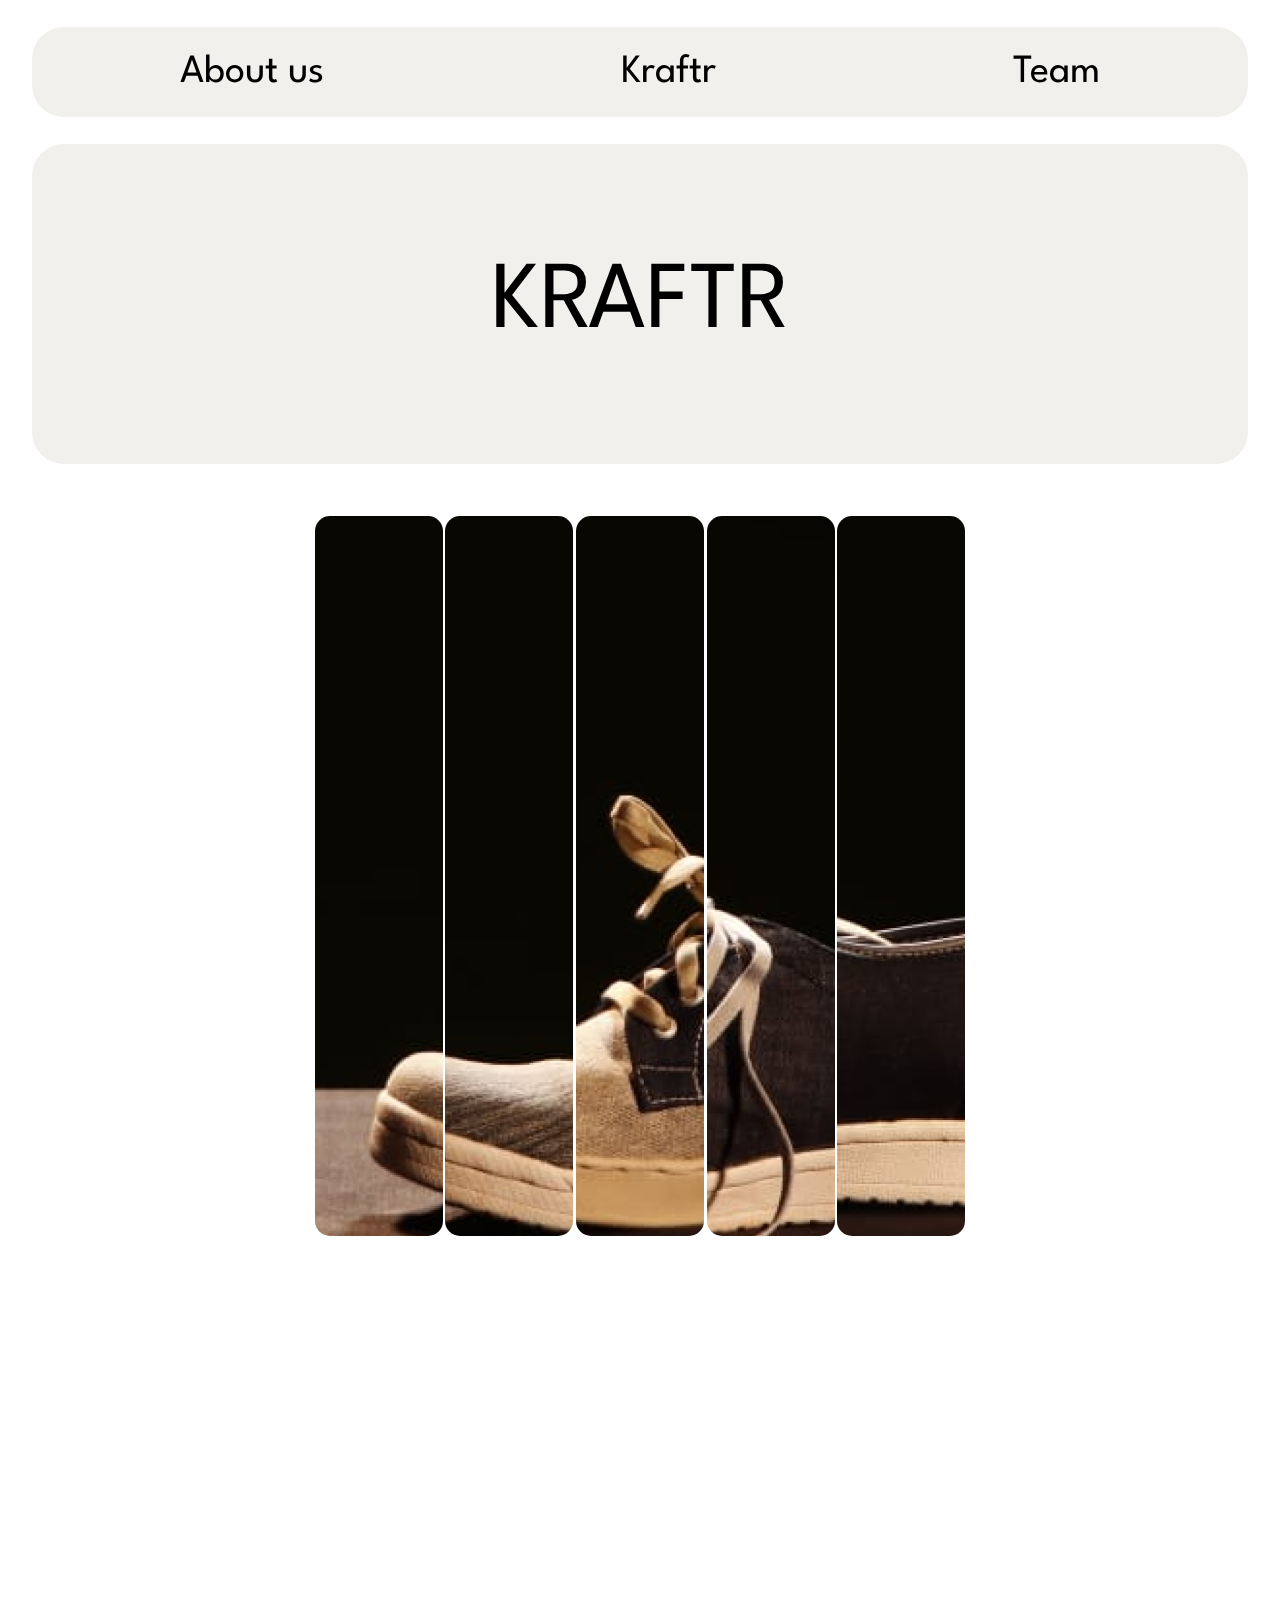
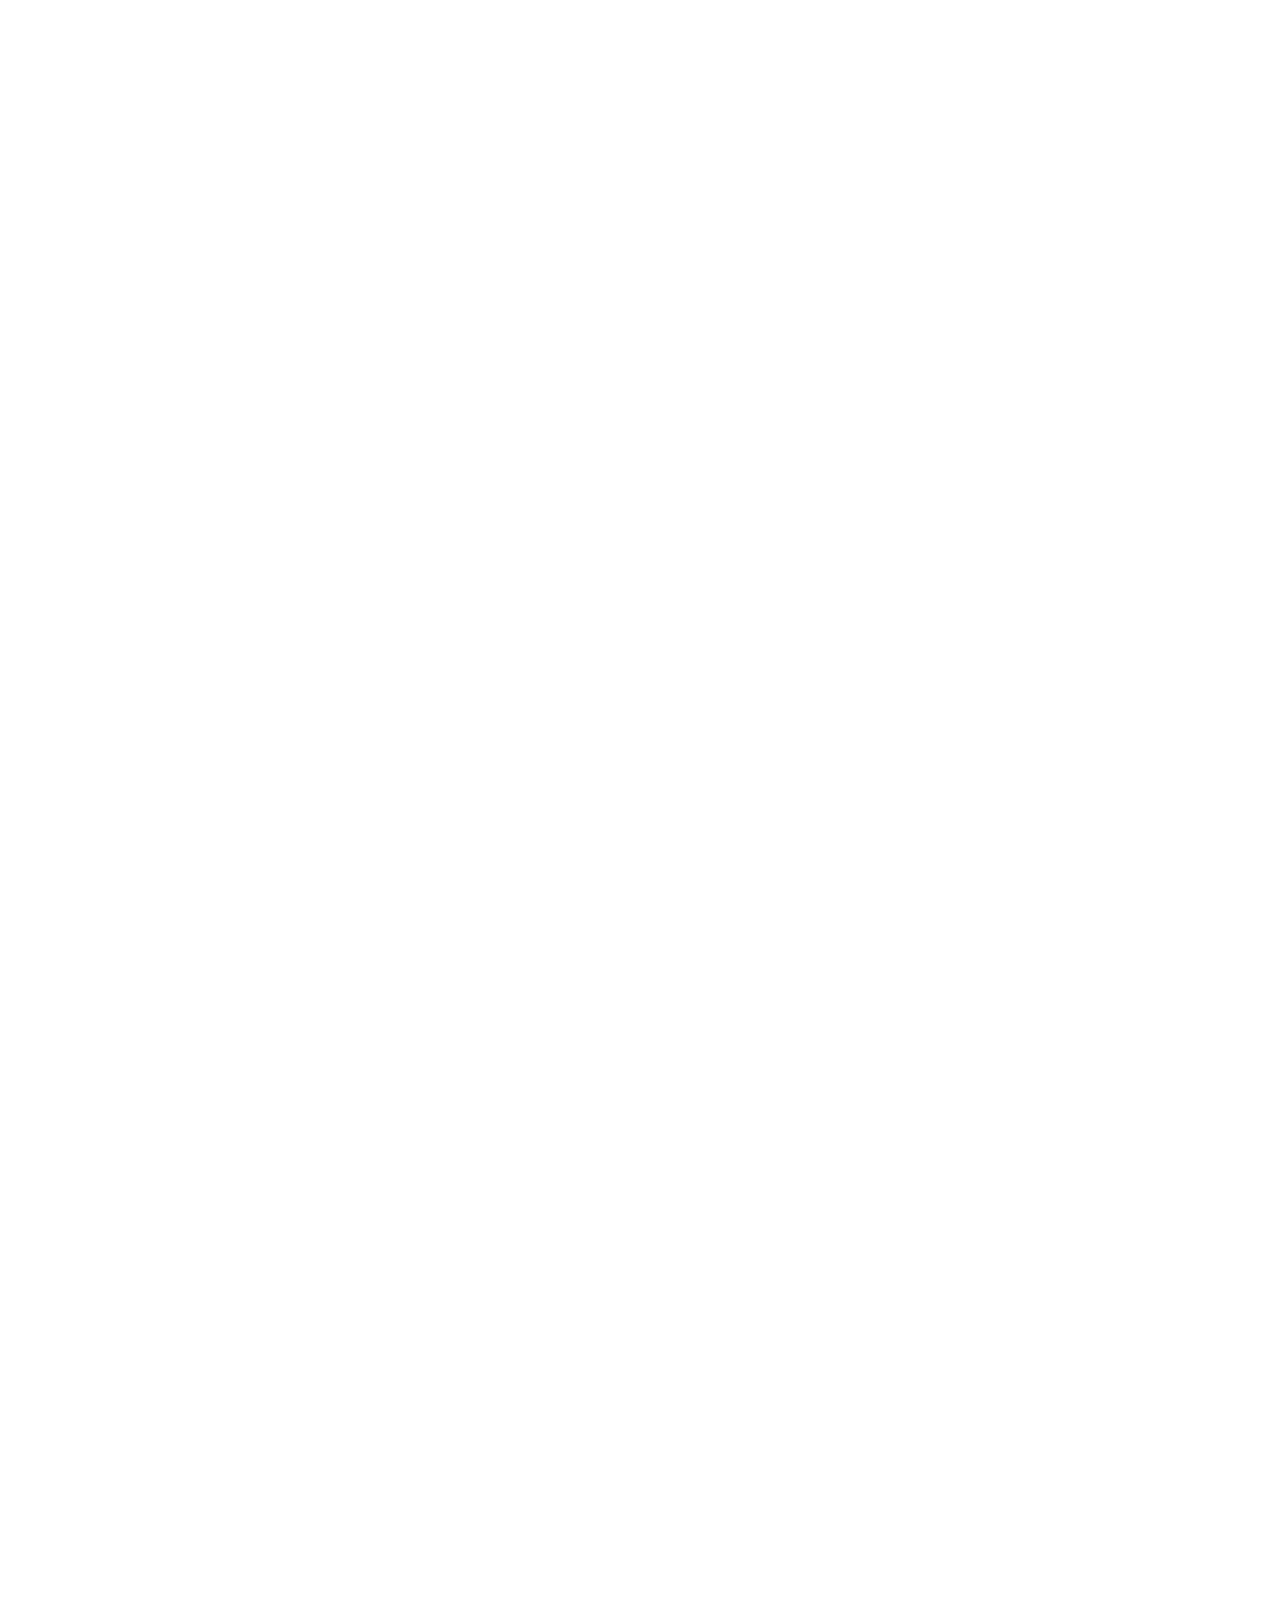
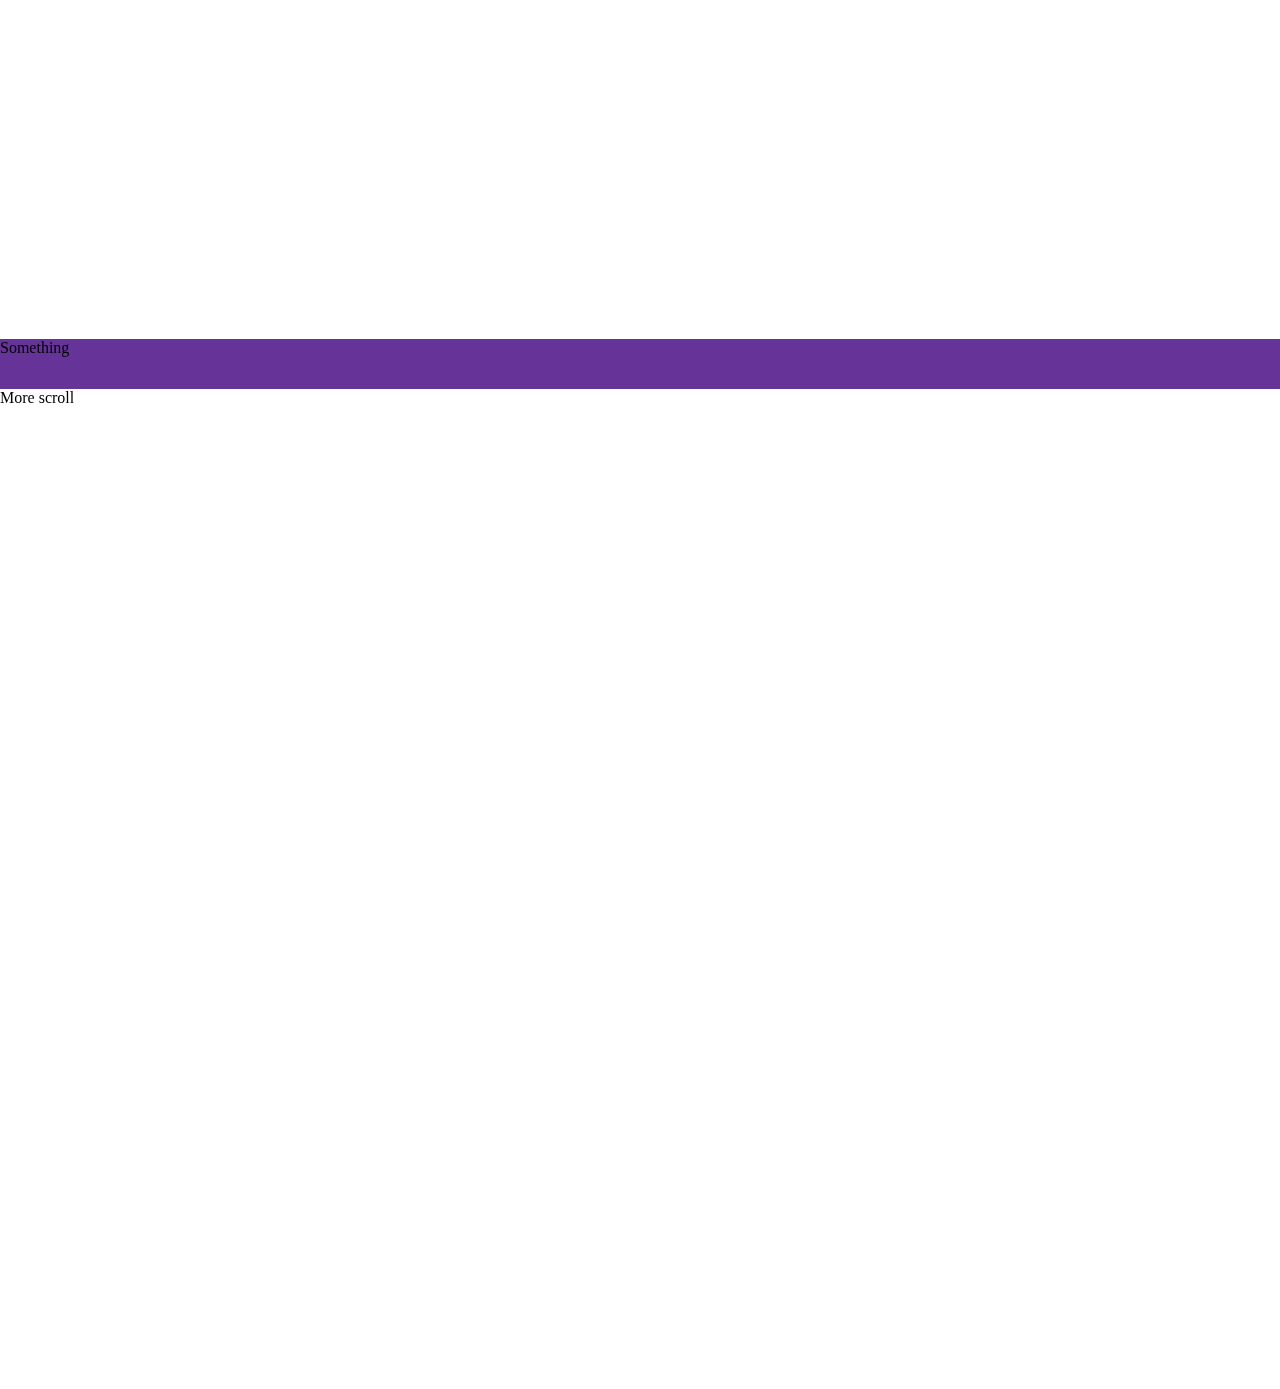
==== commit 19bea30c: "starting with a clean slate" ====
--- a/index.html
+++ b/index.html
@@ -11,22 +11,29 @@
 </head>
 
 <body>
-    <div class="splashscreen hidden img"> <!--This is the div that contains the background image-->
+    <div class="titlebar glass rounded">
+        <a href=""class="bodytext">About us</a>
+        <a href="https://kraftrlyfstyle.com" class="bodytext">Kraftr</a>
+        <a href=""class="bodytext">Team</a>
     </div>
-    <div class="splashwindow center glass rounded hidden top">
+    <div class="herowindow glass rounded center hidden static">
+        <div class="herotitle bigbodytext centertext">KRAFTR</div>
+        <div class="imgbox"></div>
+    </div>
+
+
+    
+    <!-- <div class="splashwindow center glass rounded hidden top">
         <div class="herotext fadeinleft">
             Kraftr
         </div>
         <div class="bigbodytext fadeinright ">Shoes with a soul</div>
         <a href="/index.html#secondscreen"><img src="sources/downarrow.svg" alt="" class="fadeintop bounce">
         </a>
-    </div>
-    <div class="secondscreen center" id="secondscreen">
-        <!--Transparent scrollable div that only contains the order button-->
-        <a href="orderform.html"><button class="order bodytext center rounded glass grow hidden bottom">Order
-                Now</button></a>
-    </div>
-    <div class="container">
+    </div> -->
+
+
+    <div class="container nomarginnopad hidden top">
         <div class="gallery centertext bodytext">
             <div class="imgbox"></div>
             <div class="imgbox"></div>
@@ -35,12 +42,12 @@
             <div class="imgbox"></div>
         </div>
     </div>
+    <div class="secondscreen center" id="secondscreen">
 
-
-
-
-
-    <!-- Commented out to wait for content
+        <!--Transparent scrollable div that only contains the order button-->
+        <a href="orderform.html"><button class="order bodytext center rounded glass grow hidden bottom">Order
+            Now</button></a>
+</div>
         
         <div class="storyandteam">
         <a href="story.html">
@@ -62,9 +69,10 @@
 
             </div>
         </a>
-    </div> -->
+    </div>
+<div class="stickytest1">Something</div>
 
-
+<div class="stickytest2">More scroll</div>
 </body>
 
 </html>--- a/styles/index.css
+++ b/styles/index.css
@@ -1,5 +1,5 @@
-.splashscreen {
-    /* The splashscreen is a div with a zindex of -, i.e, under all other elements. It has a background of an image, and the link is above, if you want to change it. */
+/*.splashscreen {
+     The splashscreen is a div with a zindex of -, i.e, under all other elements. It has a background of an image, and the link is above, if you want to change it. 
     background-image: url(../sources/IMG_9690.jpg);
     background-position: center;
     background-repeat: no-repeat;
@@ -13,18 +13,37 @@
     left: 0;
     animation: fadein 3s;
     transition: all 2s;
+}*/
+.titlebar{
+    display: flex;
+    height: 10vh;
+    position: sticky;
+    justify-content: center;
+    width: 95vw;
+    margin: 3vh auto ;
+
+}
+.titlebar > a{
+    margin: auto;
+    font-size: 2.5em;
 }
 
-div.splashwindow {
-    width: 80vw;
-    height: 70vh;
-    margin-top: 15vh;
-    margin-bottom: 15vh;
+div.herowindow {
+    width: 95vw;
+    height: 20rem;
+    margin: 2vh auto;
     display: flex;
     justify-content: space-evenly;
-    flex-direction: column;
     justify-content: center;
     align-items: center;
+}
+div .imgboxs{
+    background-image: url(../sources/IMG_9690.jpg);
+    background-position: center;
+    background-repeat: no-repeat;
+    background-attachment: fixed;
+    background-size: contain;
+    width: 50%;
 
 }
 body{
@@ -41,10 +60,11 @@
 }
 
 .secondscreen {
-    /* This selector works for the transparent lower window with the order button */
+    background-image: url(/sources/IMG_9690.jpg);
+    background-size: cover;
+    background-repeat: no-repeat;
     background-attachment: fixed;
-    height: 50vh;
-    width: 100vw;
+    height: 150vh;
     background-color: rgba(0, 0, 0, 0);
     z-index: -1;
     align-items: center;
@@ -80,6 +100,7 @@
     display: flex;
     align-items: center;
     justify-content: center;
+    margin: 2em auto;
 }
 .gallery > .imgbox{
     width: 10%;
@@ -112,84 +133,17 @@
     background-position: 80% 0%;
 }
 
-/*  Here is some archived code with values you can use as jumping off points.
-*{
-    margin: 0rem;
-    padding: 0px;
-}
-
-body{
-    background-color: #598F7F;
-    height: 100vh;
+.slideover{
     width: 100vw;
-}
-.outerwrapper{
-    width: 100vh;
-    height: 100vw;
-    transform: rotate(-90deg) translateX(-100vh);
-    transform-origin: top left;
-    overflow-y: scroll;
-    overflow-x: hidden;
-    position: absolute;
-}
-.innerwrapper{
-    transform: rotate(90deg) translateY(-100vh);
-    transform-origin: top left;
-    scroll-snap-type: x mandatory;
-}
-.slide {
-    width: 100vw;
-    height: 100vh;
-    display: flex;
-    align-items: center;
-    scroll-snap-align: start;
-}
-.innerwrapper {
-    display: flex;
-    flex-direction: row;
-    width: 400vw;
-}
-.one {
-    background-image: url(../sources/1.jpg);
-    background-size: cover;
-    background-repeat: no-repeat;
-    
-}.two {background:#755851;}.three {background: #598F7F;}.four {background: #C5D8A4;}
-
-.window{
-    width: 80vw;
-    height: 70vh;
-    margin: auto;
-    background-color: rgba(255, 255, 255, .15);  
-    backdrop-filter: blur(5px);
-    border-radius: 2rem;
-    display: flex;
-    justify-content: center;
-    align-items: center;
-    color: whitesmoke;
-}
-.brandtitle{
-    font-size: clamp(5rem, 10vw, 10rem);
-    text-align: center;
-    font-family: Playfair Display;
-}
-.tagline{
-    font-size: clamp(50px, 5vw, 100PX);
-    font-family: sacramento;
-}
-.splash{
-    display: flex;
-    justify-content: space-evenly;
-    flex-direction: column;
+    height: 150vh;
+    background-color: black;
 
 }
-button{
-    width: clamp(150px, 19vw, 250px);
-    height: clamp(50px, 5vh, 71px);
-    background-color: black;
-    border-width: 0px;
-    border-radius: 10px;
-    color: wheat;
-    font-family: Gabarito;
-    font-size: 1.4rem;
-}*?+.stickytest1{
+    position: sticky;
+    height: 50px;
+    background-color: rebeccapurple;
+}
+.stickytest2{
+    height: 1000px;
+}--- a/styles/util.css
+++ b/styles/util.css
@@ -18,7 +18,7 @@
 bounce
 nomarginnopad
 text
-hidden (top left bottom right img as class specifiers) & show  -- for animating on scroll
+hidden (top left bottom right nogrow as class specifiers) & show  -- for animating on scroll
 */
 
 *{
@@ -26,9 +26,9 @@
 }
 /* This property causes all elements to smoothly transition between two states */
 :root{
-    --bgcolor: #000000;
-    --fontcolor: #ffffff;
-    --glasscolor: #84848482;
+    --bgcolor: #ffffff;
+    --fontcolor: #000000;
+    --glasscolor: #F1F0ED;
     --lightglasscolor: #8484842f;
 }
 html {
@@ -159,7 +159,7 @@
     transform: scale(0.7);
     filter: blur(10px);
 }
-.img{
+.nogrow{
     transform: scale(1);
 }
 .right{
